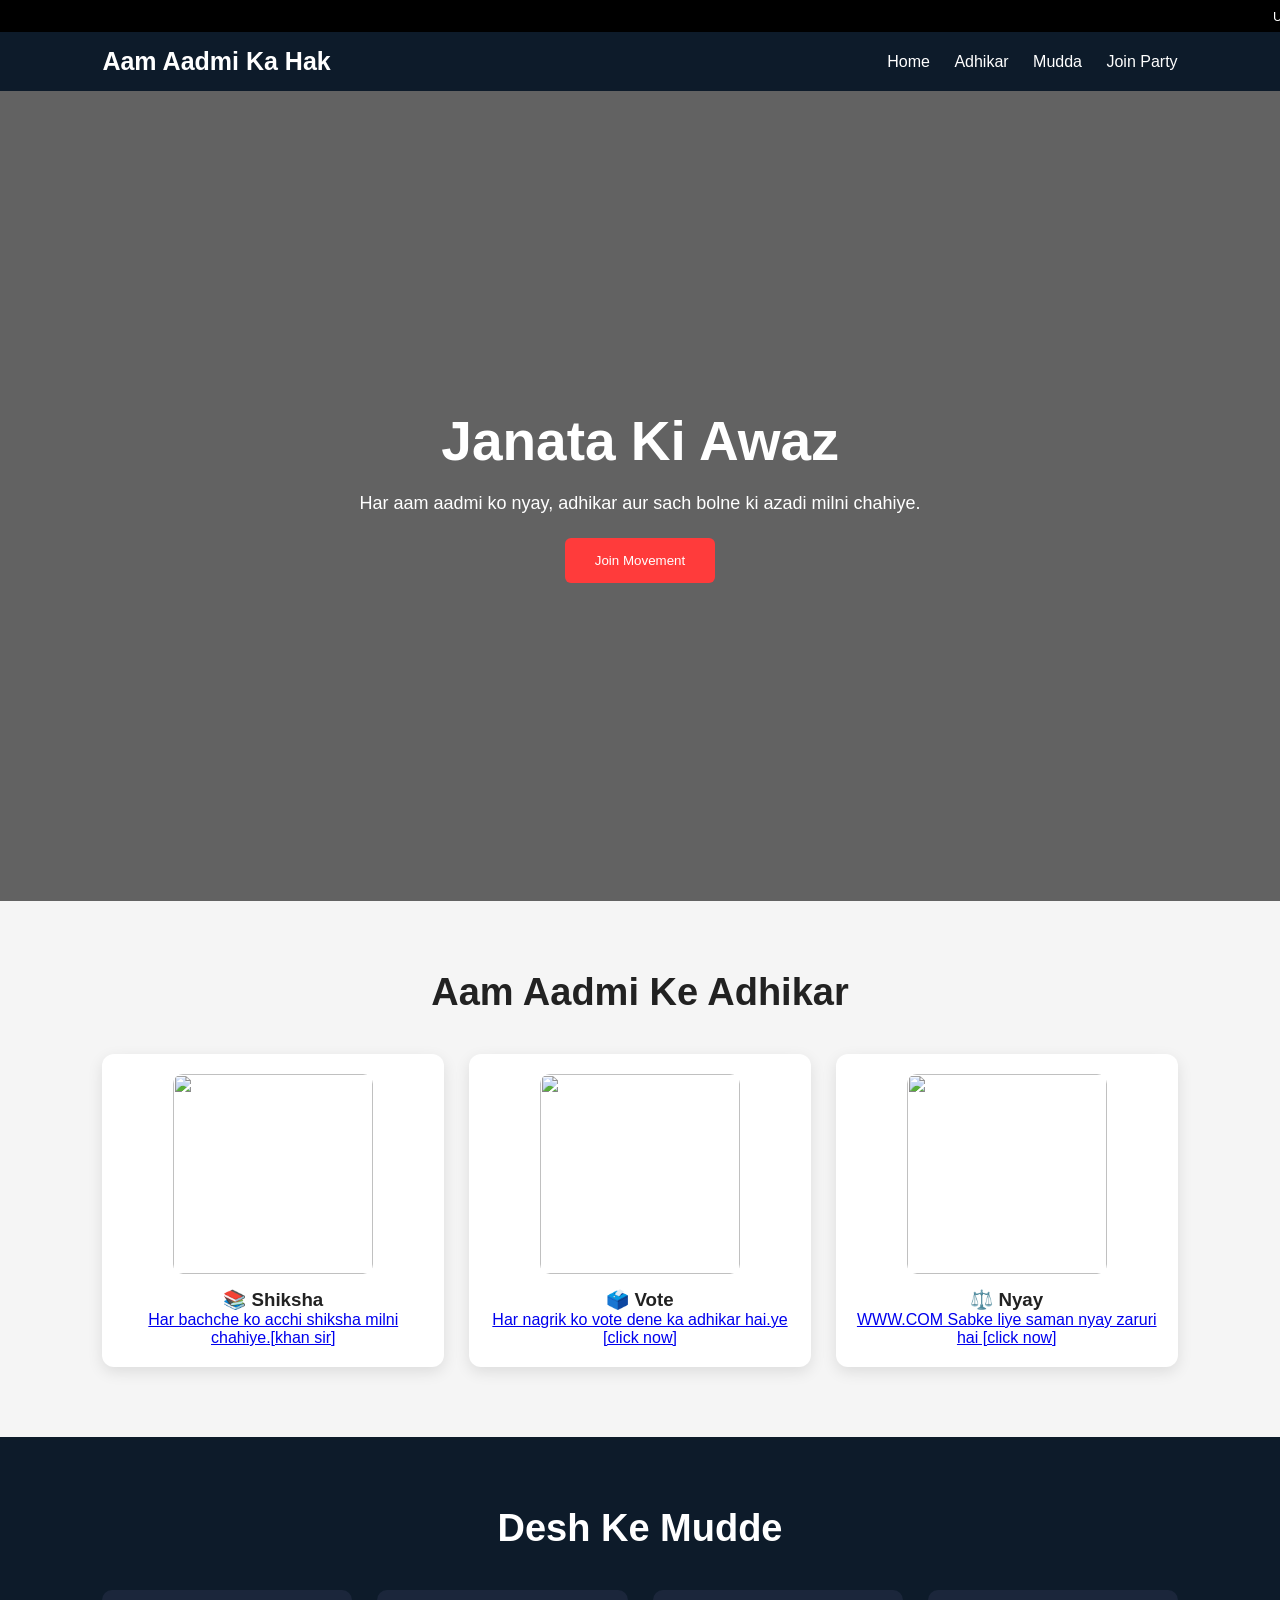
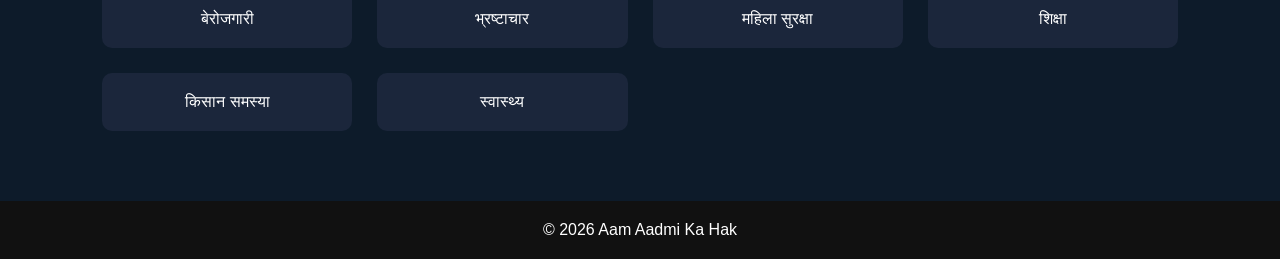
==== index.html @ e9f3baad "Add files via upload" ====
<!DOCTYPE html>
<html lang="hi">

<head>
    <meta charset="UTF-8">
    <meta name="viewport" content="width=device-width, initial-scale=1.0">
    <title>Aam Aadmi Ka Hak</title>

    <link rel="stylesheet" href="style.css">
</head>

<body>

    <!-- TOP MOVING BAR -->
    <div class="top-ticker">
        <div class="top-ticker-text">
            UNDER: GENERAL DISGRUNTLEMENT • SPONSORED BY NO ONE • FUNDED BY NOTHING • HQ: WHEREVER THE WIFI WORKS • NOW
            ACCEPTING RANTS, RETWEETS, AND RESENTMENT []हमें रोजगार चाहिए,
            जाति-धर्म की लड़ाई नहीं।
            हमें शिक्षा, सम्मान और सुरक्षित भविष्य चाहिए।
            आम आदमी की आवाज अब दबेगी नहीं।”
        </div>
    </div>

    <!-- NAVBAR -->
    <div class="navbar">

        <div class="logo">
            Aam Aadmi Ka Hak
        </div>

        <div class="nav-links">
            <a href="#">Home</a>
            <a href="#rights">Adhikar</a>
            <a href="#issues">Mudda</a>
            <a href="join.html">Join Party</a>
        </div>

    </div>

    <!-- HERO -->
    <section class="hero">

        <div class="hero-content">

            <h1>Janata Ki Awaz</h1>

            <p>
                Har aam aadmi ko nyay, adhikar aur sach bolne ki azadi milni chahiye.
            </p>

            <button onclick="window.location.href='join.html'">
                Join Movement
            </button>

        </div>

    </section>

    <!-- RIGHTS -->
    <section id="rights" class="section">

        <h2 class="section-title">
            Aam Aadmi Ke Adhikar
        </h2>

        <div class="cards">

            <div class="card">

                <img src="https://images.unsplash.com/photo-1503676260728-1c00da094a0b">

                <h3>📚 Shiksha</h3>

                <p>
                    <a href="https://en.wikipedia.org/wiki/Khan_Sir">Har bachche ko acchi shiksha milni chahiye.[khan
                        sir] </a>

                </p>

            </div>
            <div class="card">

                <a href="vote.html">

                    <img src="https://images.unsplash.com/photo-1529107386315-e1a2ed48a620">

                </a>

                <h3>🗳️ Vote</h3>

                <p>
                    <a
                        href="https://hi.wikipedia.org/wiki/%E0%A4%B5%E0%A5%8B%E0%A4%9F_%E0%A4%95%E0%A4%BE_%E0%A4%85%E0%A4%A7%E0%A4%BF%E0%A4%95%E0%A4%BE%E0%A4%B0">
                        Har nagrik ko vote dene ka adhikar hai.ye [click now] </a>
                </p>

            </div>


            <div class="card">

                <img src="https://images.unsplash.com/photo-1589829545856-d10d557cf95f">

                <h3>⚖️ Nyay</h3>

                <p>
                    <a href="https://www.legislative.gov.in/department"> WWW.COM Sabke liye saman nyay zaruri hai [click
                        now] </a>

                </p>

            </div>

        </div>

    </section>

    <!-- ISSUES -->
    <section id="issues" class="section dark">

        <h2 class="section-title">
            Desh Ke Mudde
        </h2>

        <div class="cards">

            <div class="issue">बेरोजगारी</div>
            <div class="issue">भ्रष्टाचार</div>
            <div class="issue">महिला सुरक्षा</div>
            <div class="issue">शिक्षा</div>
            <div class="issue">किसान समस्या</div>
            <div class="issue">स्वास्थ्य</div>

        </div>

    </section>

    <footer>
        © 2026 Aam Aadmi Ka Hak
    </footer>

</body>

</html>
---- style.css ----
* {
    margin: 0;
    padding: 0;
    box-sizing: border-box;
    font-family: Arial;
}

body {
    background: #f5f5f5;
    color: #222;
}

/* TOP BAR */
.top-ticker {
    background: black;
    color: white;
    overflow: hidden;
    padding: 7px;
}

.top-ticker-text {
    white-space: nowrap;
    display: inline-block;
    padding-left: 100%;
    animation: move 40s linear infinite;
    font-size: 13px;
}

@keyframes move {
    0% {
        transform: translateX(0);
    }

    100% {
        transform: translateX(-100%);
    }
}

/* NAVBAR */
.navbar {
    display: flex;
    justify-content: space-between;
    align-items: center;
    padding: 15px 8%;
    background: #0d1b2a;
    position: sticky;
    top: 0;
    z-index: 100;
}

.logo {
    color: white;
    font-size: 25px;
    font-weight: bold;
}

.nav-links a {
    color: white;
    text-decoration: none;
    margin-left: 20px;
}

/* HERO */
.hero {
    height: 90vh;

    background:
        linear-gradient(rgba(0, 0, 0, 0.6), rgba(0, 0, 0, 0.6)),
        url('https://images.unsplash.com/photo-1529107386315-e1a2ed48a620');

    background-size: cover;
    background-position: center;

    display: flex;
    justify-content: center;
    align-items: center;
    text-align: center;

    padding: 20px;
    color: white;
}

.hero-content {
    max-width: 700px;
}

.hero h1 {
    font-size: 55px;
}

.hero p {
    margin-top: 15px;
    line-height: 1.7;
    font-size: 18px;
}

.hero button {
    margin-top: 20px;
    padding: 15px 30px;
    background: #ff3b3b;
    border: none;
    color: white;
    border-radius: 6px;
    cursor: pointer;
}

/* SECTION */
.section {
    padding: 70px 8%;
    text-align: center;
}

.section-title {
    font-size: 38px;
    margin-bottom: 40px;
}

/* CARDS */
.cards {
    display: grid;
    grid-template-columns: repeat(auto-fit, minmax(250px, 1fr));
    gap: 25px;
}

.card {
    background: white;
    padding: 20px;
    border-radius: 12px;
    box-shadow: 0 5px 15px rgba(0, 0, 0, 0.1);
    transition: 0.3s;
}

.card:hover {
    transform: translateY(-8px);
}

.card img {
    width: 200px;
    height: 200px;
    object-fit: cover;
    border-radius: 10px;
    margin-bottom: 15px;
}

/* ISSUES */
.dark {
    background: #0d1b2a;
    color: white;
}

.issue {
    background: #1b263b;
    padding: 20px;
    border-radius: 10px;
}

/* GALLERY */
.gallery {
    display: grid;
    grid-template-columns: repeat(auto-fit, minmax(280px, 1fr));
    gap: 25px;
    padding: 50px 8%;
}

.gallery .card {
    overflow: hidden;
    padding: 0;
}

.gallery .card img {
    width: 100%;
    height: 220px;
    object-fit: cover;
    display: block;
    border-radius: 12px 12px 0 0;
}

/* INFO */
.info {
    padding: 50px 8%;
    text-align: center;
    background: white;
}

/* FORM */
.form-section {
    background: #0d1b2a;
    color: white;
    padding: 70px 20px;
    text-align: center;
    display: flex;
    flex-direction: column;
    align-items: center;
}

.form-section form {
    width: 100%;
    max-width: 700px;
    background: white;
    padding: 35px;
    border-radius: 15px;
    box-shadow: 0 5px 20px rgba(0, 0, 0, 0.3);
    display: flex;
    flex-direction: column;
    gap: 18px;
    margin-top: 25px;
}

.form-section input,
.form-section textarea {
    width: 100%;
    padding: 15px;
    font-size: 16px;
    border: 1px solid #ccc;
    border-radius: 8px;
    outline: none;
}

.form-section textarea {
    resize: none;
    min-height: 140px;
}

.form-section button {
    padding: 15px;
    background: #ff3b3b;
    color: white;
    border: none;
    font-size: 17px;
    border-radius: 8px;
    cursor: pointer;
}

/* SURAKSHA PAGE */
.suraksha-hero {
    height: 80vh;

    background:
        linear-gradient(rgba(0, 0, 0, 0.6), rgba(0, 0, 0, 0.6)),
        url('https://images.unsplash.com/photo-1529107386315-e1a2ed48a620');

    background-size: cover;
    background-position: center;

    display: flex;
    justify-content: center;
    align-items: center;

    text-align: center;
    color: white;
    padding: 20px;
}

.overlay {
    max-width: 800px;
}

.overlay h1 {
    font-size: 55px;
    margin-bottom: 15px;
}

.overlay p {
    font-size: 20px;
    line-height: 1.7;
}

/* CONTENT */
.suraksha-content {
    padding: 70px 10%;
    background: white;
}

.suraksha-content h2 {
    font-size: 40px;
    margin-bottom: 30px;
    text-align: center;
}

.suraksha-content p {
    font-size: 20px;
    line-height: 2;
    text-align: justify;
}

/* HISTORY */
.history-gallery {
    display: grid;
    grid-template-columns: repeat(auto-fit, minmax(250px, 1fr));
    gap: 25px;
    padding: 60px 8%;
    background: #f5f5f5;
}

.history-card {
    background: white;
    border-radius: 12px;
    overflow: hidden;
    box-shadow: 0 5px 15px rgba(0, 0, 0, 0.1);
}

.history-card img {
    width: 100%;
    height: 250px;
    object-fit: cover;
}

.history-card h3 {
    padding: 15px;
    text-align: center;
}

/* FOOTER */
footer {
    text-align: center;
    padding: 20px;
    background: #111;
    color: white;
}

footer a {
    color: white;
    text-decoration: none;
}

/* MOBILE */
@media(max-width:768px) {

    .hero h1,
    .overlay h1 {
        font-size: 35px;
    }

    .card img {
        width: 100%;
        height: 220px;
    }

    .suraksha-content h2 {
        font-size: 28px;
    }

    .suraksha-content p {
        font-size: 17px;
        line-height: 1.8;
    }

}
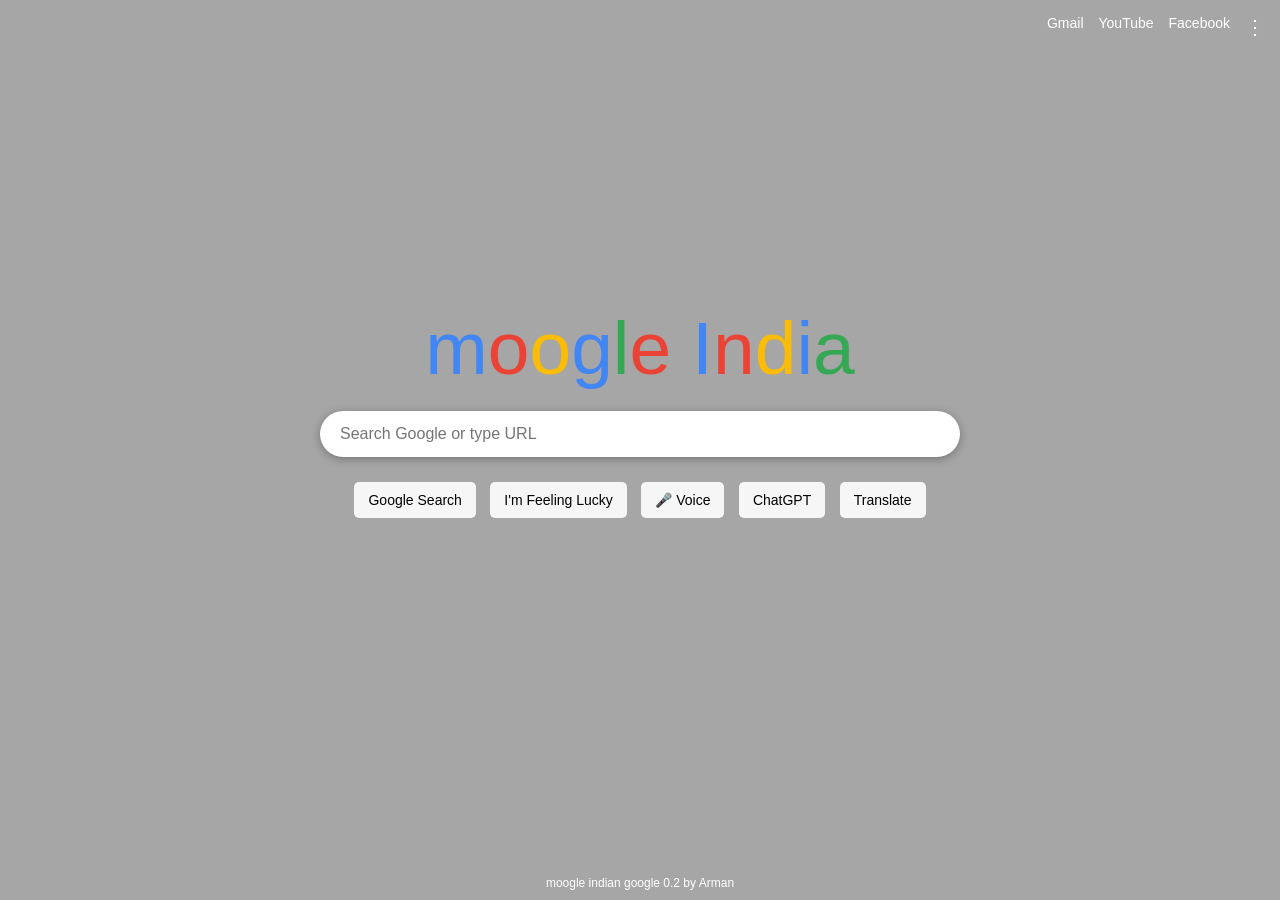
==== commit 611d35f0: "Add files via upload hello dost injoy indian moogle 0.2" ====
--- a/index.html
+++ b/index.html
@@ -1,144 +1,253 @@
 <!DOCTYPE html>
-<html lang="hi">
+<html>
 
 <head>
     <meta charset="UTF-8">
-    <meta name="viewport" content="width=device-width, initial-scale=1.0">
-    <title>Aam Aadmi Ka Hak</title>
-
-    <link rel="stylesheet" href="style.css">
+    <meta name="viewport" content="width=device-width, initial-scale=1">
+    <title>Google</title>
+
+    <style>
+        /* FULL SCREEN BACKGROUND */
+        body {
+            margin: 0;
+            font-family: Arial;
+            height: 100vh;
+            background-size: cover;
+            background-position: center;
+            background-repeat: no-repeat;
+            transition: 1s;
+        }
+
+        /* DARK OVERLAY FOR READABILITY */
+        .overlay {
+            background: rgba(0, 0, 0, 0.35);
+            height: 100vh;
+            width: 100%;
+            position: absolute;
+            top: 0;
+            left: 0;
+        }
+
+        /* TOP BAR */
+        .top {
+            display: flex;
+            justify-content: flex-end;
+            gap: 15px;
+            padding: 15px;
+            font-size: 14px;
+            position: relative;
+            z-index: 2;
+        }
+
+        .top a {
+            text-decoration: none;
+            color: white;
+            font-weight: 500;
+        }
+
+        .menu {
+            font-size: 20px;
+            cursor: pointer;
+            color: white;
+        }
+
+        /* CENTER */
+        .center {
+            height: 80vh;
+            display: flex;
+            flex-direction: column;
+            justify-content: center;
+            align-items: center;
+            text-align: center;
+            position: relative;
+            z-index: 2;
+        }
+
+        /* GOOGLE LOGO */
+        .logo {
+            font-size: 75px;
+            font-weight: 500;
+            margin-bottom: 20px;
+        }
+
+        .logo span:nth-child(1) {
+            color: #4285F4
+        }
+
+        .logo span:nth-child(2) {
+            color: #EA4335
+        }
+
+        .logo span:nth-child(3) {
+            color: #FBBC05
+        }
+
+        .logo span:nth-child(4) {
+            color: #4285F4
+        }
+
+        .logo span:nth-child(5) {
+            color: #34A853
+        }
+
+        .logo span:nth-child(6) {
+            color: #EA4335
+        }
+        .logo span:nth-child(7) {
+            color: #4285F4
+        }
+        .logo span:nth-child(8) {
+            color: #EA4335
+        }
+        .logo span:nth-child(9) {
+            color: #FBBC05
+        }
+        .logo span:nth-child(10) {
+            color: #4285F4
+        }
+        .logo span:nth-child(11) {
+            color: #34A853
+        }
+
+
+        /* SEARCH BOX */
+        input {
+            width: 90%;
+            max-width: 600px;
+            padding: 14px 20px;
+            border-radius: 24px;
+            border: none;
+            font-size: 16px;
+            outline: none;
+            box-shadow: 0 2px 10px rgba(0, 0, 0, .3);
+        }
+
+        /* BUTTONS */
+        .buttons {
+            margin-top: 20px;
+        }
+
+        button {
+            background: rgba(255, 255, 255, 0.9);
+            border: none;
+            border-radius: 5px;
+            padding: 10px 14px;
+            margin: 5px;
+            font-size: 14px;
+            cursor: pointer;
+        }
+
+        button:hover {
+            background: white;
+        }
+
+        /* FOOTER */
+        .footer {
+            position: fixed;
+            bottom: 10px;
+            width: 100%;
+            text-align: center;
+            font-size: 12px;
+            color: white;
+            z-index: 2;
+        }
+    </style>
 </head>
 
 <body>
 
-    <!-- TOP MOVING BAR -->
-    <div class="top-ticker">
-        <div class="top-ticker-text">
-            UNDER: GENERAL DISGRUNTLEMENT • SPONSORED BY NO ONE • FUNDED BY NOTHING • HQ: WHEREVER THE WIFI WORKS • NOW
-            ACCEPTING RANTS, RETWEETS, AND RESENTMENT []हमें रोजगार चाहिए,
-            जाति-धर्म की लड़ाई नहीं।
-            हमें शिक्षा, सम्मान और सुरक्षित भविष्य चाहिए।
-            आम आदमी की आवाज अब दबेगी नहीं।”
+    <div class="overlay"></div>
+
+    <div class="top">
+
+        <a href="https://mail.google.com">Gmail</a>
+        <a href="https://www.youtube.com">YouTube</a>
+        <a href="https://www.facebook.com">Facebook</a>
+
+        <div class="menu" onclick="search()">⋮</div>
+
+    </div>
+
+    <div class="center">
+
+        <div class="logo">
+            <span>m</span><span>o</span><span>o</span><span>g</span><span>l</span><span>e</span>  
+            <span>I</span><span>n</span><span>d</span><span>i</span><span>a</span>
         </div>
+
+        <input id="q" placeholder="Search Google or type URL" onkeydown="enter(event)">
+
+        <div class="buttons">
+
+            <button onclick="search()">Google Search</button>
+            <button onclick="lucky()">I'm Feeling Lucky</button>
+            <button onclick="voice()">🎤 Voice</button>
+            <button onclick="chatGPT()">ChatGPT</button>
+            <button onclick="window.open('https://www.google.com/translate')">Translate</button>
+
+
+        </div>
+
     </div>
 
-    <!-- NAVBAR -->
-    <div class="navbar">
-
-        <div class="logo">
-            Aam Aadmi Ka Hak
-        </div>
-
-        <div class="nav-links">
-            <a href="#">Home</a>
-            <a href="#rights">Adhikar</a>
-            <a href="#issues">Mudda</a>
-            <a href="join.html">Join Party</a>
-        </div>
-
+    <div class="footer">
+        moogle indian google 0.2 
+        by Arman 
+        
     </div>
 
-    <!-- HERO -->
-    <section class="hero">
-
-        <div class="hero-content">
-
-            <h1>Janata Ki Awaz</h1>
-
-            <p>
-                Har aam aadmi ko nyay, adhikar aur sach bolne ki azadi milni chahiye.
-            </p>
-
-            <button onclick="window.location.href='join.html'">
-                Join Movement
-            </button>
-
-        </div>
-
-    </section>
-
-    <!-- RIGHTS -->
-    <section id="rights" class="section">
-
-        <h2 class="section-title">
-            Aam Aadmi Ke Adhikar
-        </h2>
-
-        <div class="cards">
-
-            <div class="card">
-
-                <img src="https://images.unsplash.com/photo-1503676260728-1c00da094a0b">
-
-                <h3>📚 Shiksha</h3>
-
-                <p>
-                    <a href="https://en.wikipedia.org/wiki/Khan_Sir">Har bachche ko acchi shiksha milni chahiye.[khan
-                        sir] </a>
-
-                </p>
-
-            </div>
-            <div class="card">
-
-                <a href="vote.html">
-
-                    <img src="https://images.unsplash.com/photo-1529107386315-e1a2ed48a620">
-
-                </a>
-
-                <h3>🗳️ Vote</h3>
-
-                <p>
-                    <a
-                        href="https://hi.wikipedia.org/wiki/%E0%A4%B5%E0%A5%8B%E0%A4%9F_%E0%A4%95%E0%A4%BE_%E0%A4%85%E0%A4%A7%E0%A4%BF%E0%A4%95%E0%A4%BE%E0%A4%B0">
-                        Har nagrik ko vote dene ka adhikar hai.ye [click now] </a>
-                </p>
-
-            </div>
-
-
-            <div class="card">
-
-                <img src="https://images.unsplash.com/photo-1589829545856-d10d557cf95f">
-
-                <h3>⚖️ Nyay</h3>
-
-                <p>
-                    <a href="https://www.legislative.gov.in/department"> WWW.COM Sabke liye saman nyay zaruri hai [click
-                        now] </a>
-
-                </p>
-
-            </div>
-
-        </div>
-
-    </section>
-
-    <!-- ISSUES -->
-    <section id="issues" class="section dark">
-
-        <h2 class="section-title">
-            Desh Ke Mudde
-        </h2>
-
-        <div class="cards">
-
-            <div class="issue">बेरोजगारी</div>
-            <div class="issue">भ्रष्टाचार</div>
-            <div class="issue">महिला सुरक्षा</div>
-            <div class="issue">शिक्षा</div>
-            <div class="issue">किसान समस्या</div>
-            <div class="issue">स्वास्थ्य</div>
-
-        </div>
-
-    </section>
-
-    <footer>
-        © 2026 Aam Aadmi Ka Hak
-    </footer>
+    <script>
+
+        /* BACKGROUND IMAGES (auto change) */
+        let images = [
+            "https://images.unsplash.com/photo-1500530855697-b586d89ba3ee",
+            "https://images.unsplash.com/photo-1497436072909-60f360e1d4b1",
+            "https://images.unsplash.com/photo-1501785888041-af3ef285b470",
+            "https://images.unsplash.com/photo-1507525428034-b723cf961d3e",
+            "https://images.unsplash.com/photo-1470770841072-f978cf4d019e"
+        ];
+
+        let i = 0;
+
+        function changeBG() {
+            document.body.style.backgroundImage = "url('" + images[i] + "')";
+            i = (i + 1) % images.length;
+        }
+
+        changeBG();
+        setInterval(changeBG, 5000);
+
+        /* SEARCH */
+        function search() {
+            let q = document.getElementById("q").value;
+            if (!q) return;
+            window.open("https://www.google.com/search?q=" + encodeURIComponent(q));
+        }
+
+        function enter(e) {
+            if (e.key === "Enter") search();
+        }
+
+        function lucky() {
+            window.open("https://www.google.com/doodles");
+        }
+        function chatGPT() {
+            window.open("https://chat.openai.com");
+        }
+
+        /* VOICE */
+        function voice() {
+            let SR = window.SpeechRecognition || window.webkitSpeechRecognition;
+            if (!SR) { alert("Not supported"); return; }
+            let r = new SR();
+            r.start();
+            r.onresult = e => {
+                document.getElementById("q").value = e.results[0][0].transcript;
+                search();
+            };
+        }
+
+    </script>
 
 </body>
 
